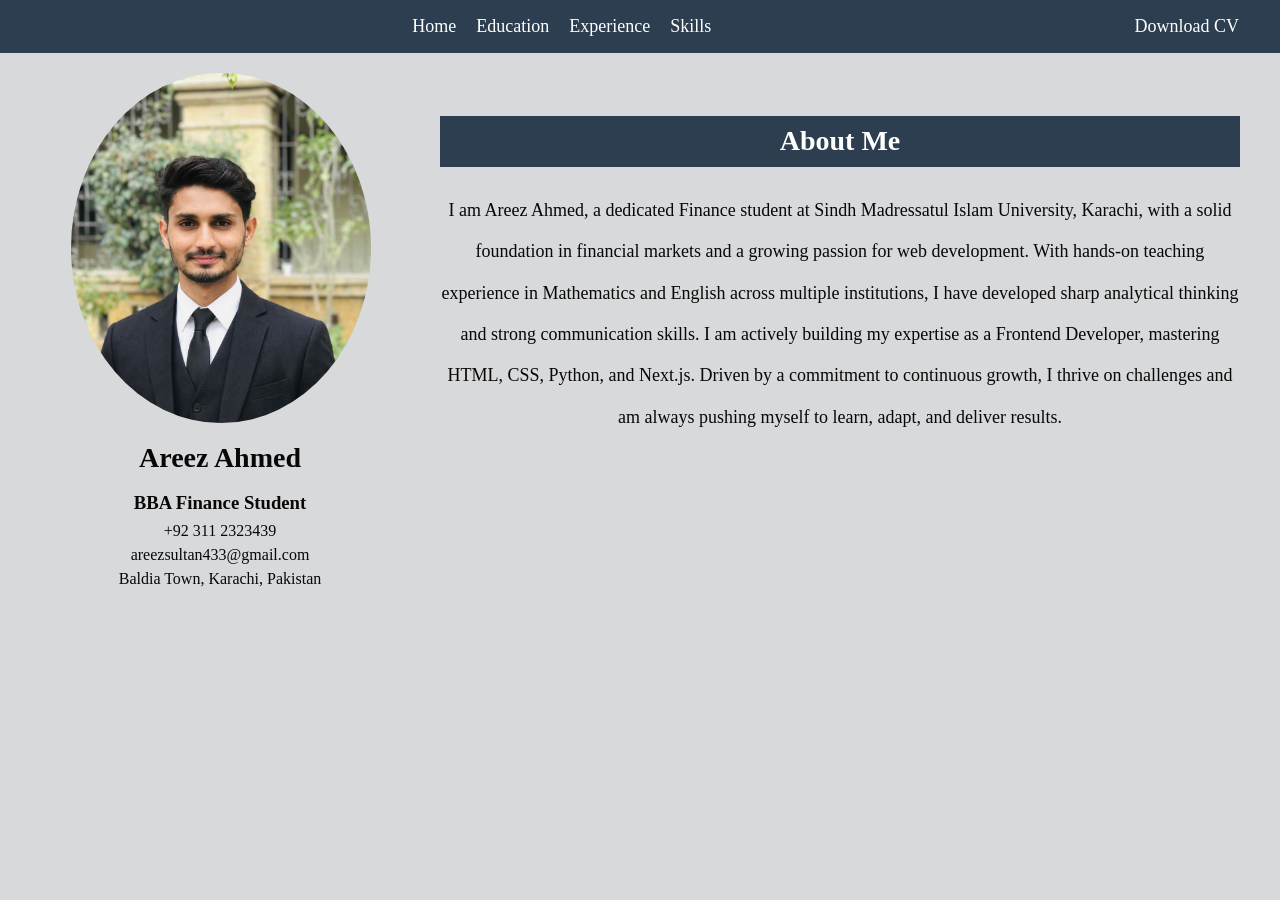
==== index.html @ 3c288931 "Updated CV" ====
<!DOCTYPE html>
<html lang="en">
<head>
    <meta charset="UTF-8">
    <meta name="viewport" content="width=device-width, initial-scale=1.0">
    <title>Areez Ahmed - CV</title>
    <link rel="stylesheet" href="style.css">
    

</head>
<body>

    <nav>
        <div class="nav-links">
            <a href="index.html">Home</a>
            <a href="education.html">Education</a>
            <a href="experience.html">Experience</a>
            <a href="skills.html">Skills</a>
        </div>
        
        <button onclick="window.location.href='print.html'">Download CV</button>
    </nav>

    <div class="home-container">

        <div class="left-side">
            <img src="profile-photo.png" alt="profile-photo">
            <h1>Areez Ahmed</h1>
            <h3>BBA Finance Student</h3>
            <p>+92 311 2323439</p>
            <p>areezsultan433@gmail.com</p>
            <p>Baldia Town, Karachi, Pakistan</p>
    
        </div>

        <div class="right-side">
            <h2 class="about-heading">About Me</h2>
        <p>I am Areez Ahmed, a dedicated Finance student at Sindh Madressatul Islam University, Karachi, with a solid foundation in financial markets and a growing passion for web development. With hands-on teaching experience in Mathematics and English across multiple institutions, I have developed sharp analytical thinking and strong communication skills. I am actively building my expertise as a Frontend Developer, mastering HTML, CSS, Python, and Next.js. Driven by a commitment to continuous growth, I thrive on challenges and am always pushing myself to learn, adapt, and deliver results.
    </p>  
        </div>

    </div>
    

</body>
</html>
---- style.css ----
body {
    font-family: Georgia, 'Times New Roman', Times, serif;
    margin: 0;
    padding: 0;
    background-color: rgb(216, 217, 219);
    color: rgb(8, 8, 8);
    text-align: center;
}

h1 {
    color: rgb(8, 8, 8);
    margin-bottom: 0;
    font-size: 28px;
}

h3 {
    color: rgb(8, 8, 8);
    margin-bottom: 5px;
}

nav {
    background-color: #2c3e50;
    padding: 15px;
    display: flex;
    justify-content: space-between;
    align-items: center;
    flex-direction: row;
}

.nav-links {
    flex: 1;
    text-align: center;
    display: flex;
    justify-content: center;
    align-items: center;
}

/* nav div {
    width: 100%;
    text-align: center;
} */

nav a {
    color: white;
    margin-right: 20px;
    text-decoration: none;
    font-size: 18px;
}

nav a:hover {
    color: grey;

}

nav a:active{
    opacity: 0.7;
}

h2 {
    background-color: #2c3e50;
    color: white;
    padding: 10px;
    font-size: 28px;
}

p {
    margin: 3px 0;
    padding: 0;
}

img {
    margin-left: 2px;
    height: 350px;
    width: 300px;
     border-radius: 50%;  
    object-fit: cover;  
}

.home-container {
    display: flex;
    padding: 20px;
    align-items: stretch;
}

.left-side {
    flex: 1;
    text-align: center;
    display: flex;
    flex-direction: column;
    align-items: center;
    justify-content: center;
}

.right-side {
    flex: 2;
    padding: 20px;
    text-align: center;
    font-size: 18px;
    line-height: 2.3;
    margin-bottom: 0;
    padding-bottom: 0;
}

.about-heading {
    background-color: #2c3e50;
    color: white;
    padding: 0px;
    font-size: 28px;
    line-height: 1.8;
}

@media (max-width: 768px) {
    .home-container {
        flex-direction: column;
        align-items: center;  /* ← yeh add karo */
    }

    .left-side {
        width: 100%;
        text-align: center;
    }

    .right-side {
        width: 100%;
        text-align: center;
        padding: 10px;  
    }

    img {
        height: 200px;
        width: 200px;
    }

    nav a {
        font-size: 14px;
        margin-right: 10px;
    }
}

button {
    background-color: transparent;
    color: white;
    border: none;
    font-size: 18px;
    cursor: pointer;
    border-radius: 5px;
    margin-right: 20px;
    font-family: Georgia, 'Times New Roman', Times, serif;
}

button:hover {
    background-color: grey ;
}

button:active{
    opacity: 0.7;
}

@media print {
    nav, button {
        display: none;
    }

    body {
        text-align: center;
    }

    .home-container {
        display: flex;
        justify-content: center;
        align-items: center;
    }

    .left-side {
        text-align: center;
        width: 50%;
    }

    .right-side {
        text-align: center;
        width: 50%;
    }

    img {
        float: none;
        margin: 0 auto;
        display: block;
    }
}
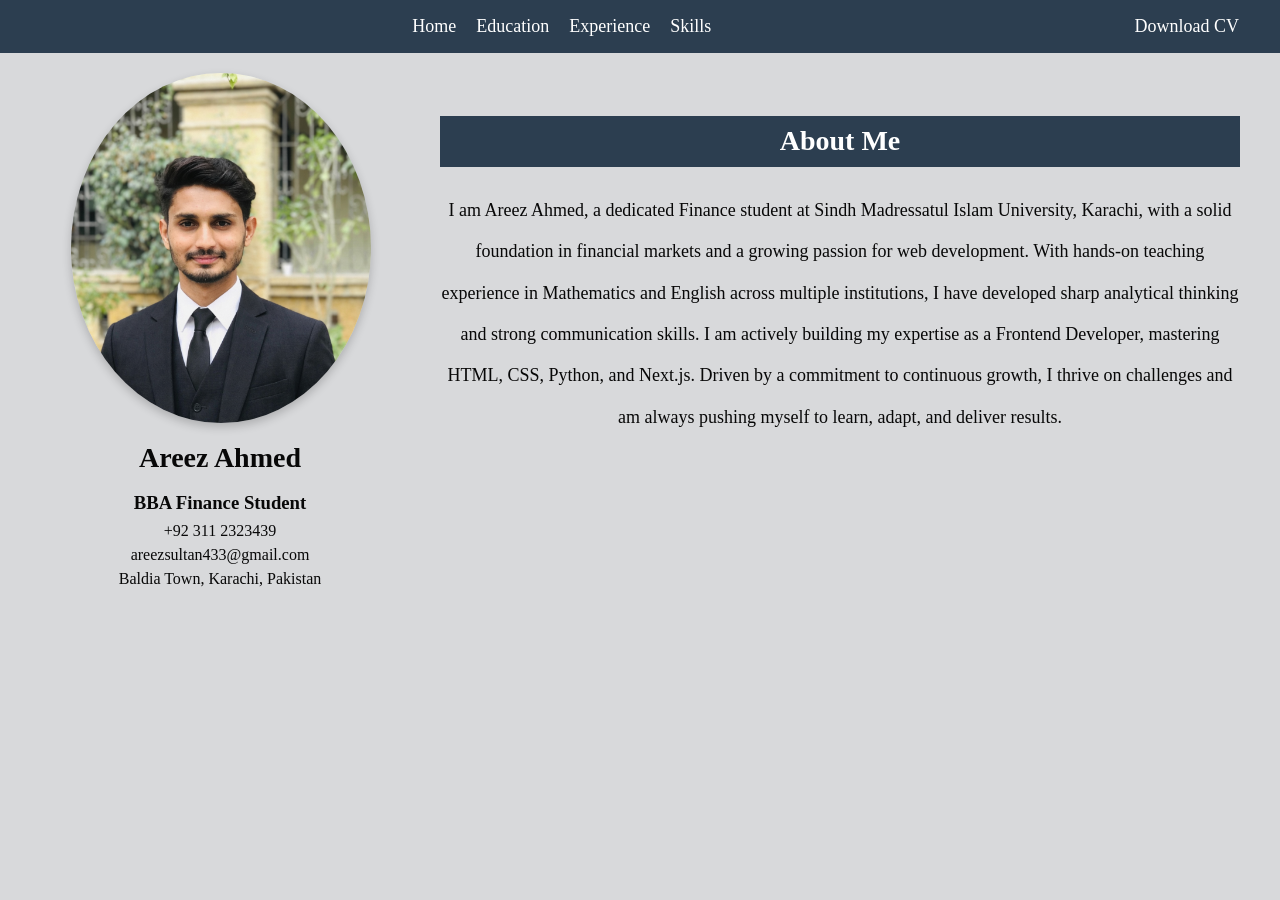
==== commit be5099d4: "Mobile responsive improvements" ====
--- a/index.html
+++ b/index.html
@@ -18,7 +18,7 @@
             <a href="skills.html">Skills</a>
         </div>
         
-        <button onclick="window.location.href='print.html'">Download CV</button>
+        <button class="download-btn" onclick="window.location.href='print.html'">Download CV</button>
     </nav>
 
     <div class="home-container">
--- a/style.css
+++ b/style.css
@@ -35,11 +35,6 @@
     align-items: center;
 }
 
-/* nav div {
-    width: 100%;
-    text-align: center;
-} */
-
 nav a {
     color: white;
     margin-right: 20px;
@@ -74,6 +69,8 @@
     width: 300px;
      border-radius: 50%;  
     object-fit: cover;  
+    box-shadow: 0 4px 10px rgba(0,0,0,0.2);
+    background-color: rgb(216, 217, 219);
 }
 
 .home-container {
@@ -112,7 +109,7 @@
 @media (max-width: 768px) {
     .home-container {
         flex-direction: column;
-        align-items: center;  /* ← yeh add karo */
+        align-items: center;
     }
 
     .left-side {
@@ -131,17 +128,80 @@
         width: 200px;
     }
 
+    nav {
+        padding: 8px;
+    }
+
     nav a {
-        font-size: 14px;
-        margin-right: 10px;
-    }
+        font-size: 11px;
+        margin-right: 6px;
+    }
+
+    button {
+        font-size: 11px !important;
+        margin-right: 5px !important;
+    }
+
+    .card {
+        width: 85%;
+        margin: 10px auto;
+    }
+}
+
+@media print {
+    nav, button {
+        display: none;
+    }
+
+    body {
+        text-align: center;
+    }
+
+    .home-container {
+        display: flex;
+        justify-content: center;
+        align-items: center;
+    }
+
+    .left-side {
+        text-align: center;
+        width: 50%;
+    }
+
+    .right-side {
+        text-align: center;
+        width: 50%;
+    }
+
+    img {
+        float: none;
+        margin: 0 auto;
+        display: block;
+    }
+}
+
+.card {
+    background-color: white;
+    padding: 15px 20px;
+    margin: 15px auto;
+    width: 85%;
+    border-radius: 8px;
+    border-left: 5px solid #2c3e50;
+    text-align: left;
+    margin: 10px auto;
+}
+
+.date {
+    color: grey;
+    font-style: italic;
 }
 
 button {
     background-color: transparent;
     color: white;
     border: none;
-    font-size: 18px;
+    outline: none;
+    font-size: 14px;
     cursor: pointer;
     border-radius: 5px;
     margin-right: 20px;
@@ -149,41 +209,27 @@
 }
 
 button:hover {
-    background-color: grey ;
-}
-
-button:active{
+    background-color: grey;
+}
+
+button:active {
     opacity: 0.7;
 }
 
-@media print {
-    nav, button {
-        display: none;
-    }
-
-    body {
-        text-align: center;
-    }
-
-    .home-container {
-        display: flex;
-        justify-content: center;
-        align-items: center;
-    }
-
-    .left-side {
-        text-align: center;
-        width: 50%;
-    }
-
-    .right-side {
-        text-align: center;
-        width: 50%;
-    }
-
-    img {
-        float: none;
-        margin: 0 auto;
-        display: block;
+.download-btn {
+    background-color: transparent;
+    color: white;
+    border: none;
+    outline: none;
+    font-size: 18px;
+    cursor: pointer;
+    margin-right: 20px;
+    font-family: Georgia, 'Times New Roman', Times, serif;
+}
+
+@media (max-width: 768px) {
+    .download-btn {
+        font-size: 10px !important;
+        margin-right: 5px;
     }
 }
